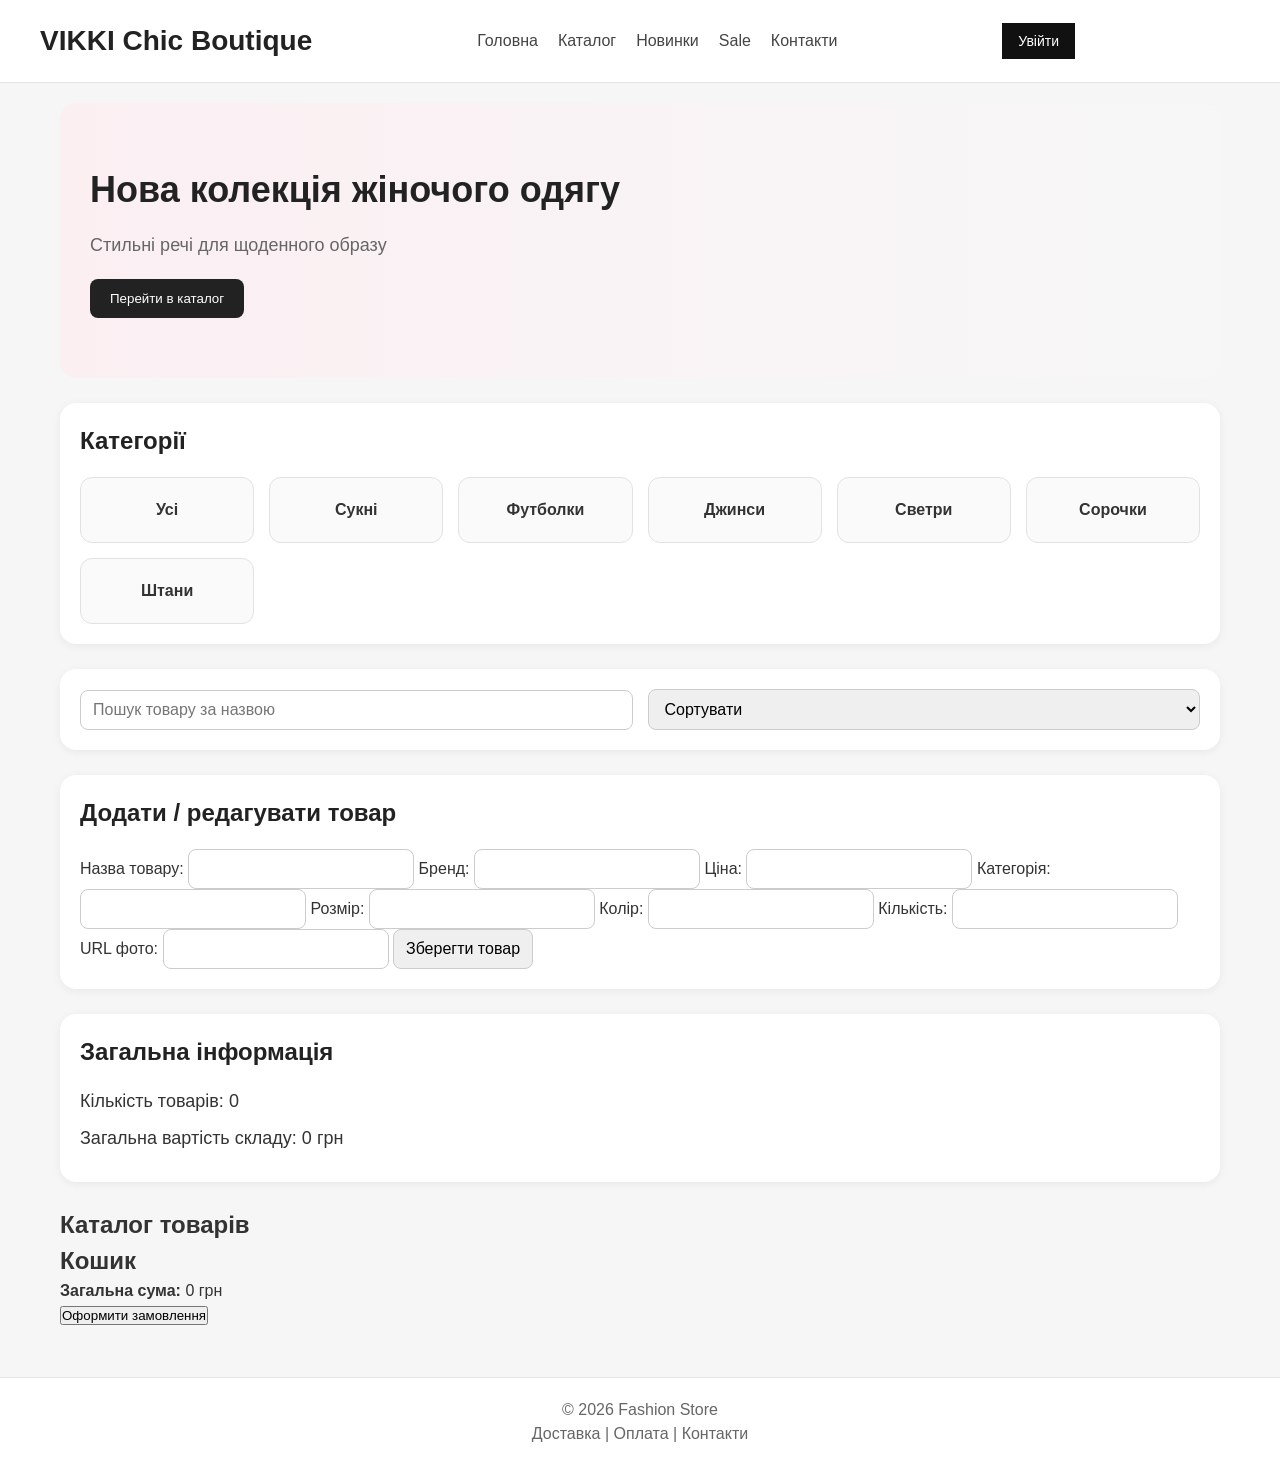
==== orders.html @ 79fd6750 "Initial frontend commit" ====
<!DOCTYPE html>
<html lang="uk">
<head>
  <meta charset="UTF-8" />
  <meta name="viewport" content="width=device-width, initial-scale=1.0" />
  <title>Мої замовлення</title>
</head>
<body>
  <h1>Мої замовлення</h1>

  <button id="logoutBtn">Вийти</button>

  <div id="ordersContainer"></div>

  <script src="./scripts/auth.js"></script>
  <script src="./scripts/orders.js"></script>
</body>
</html>
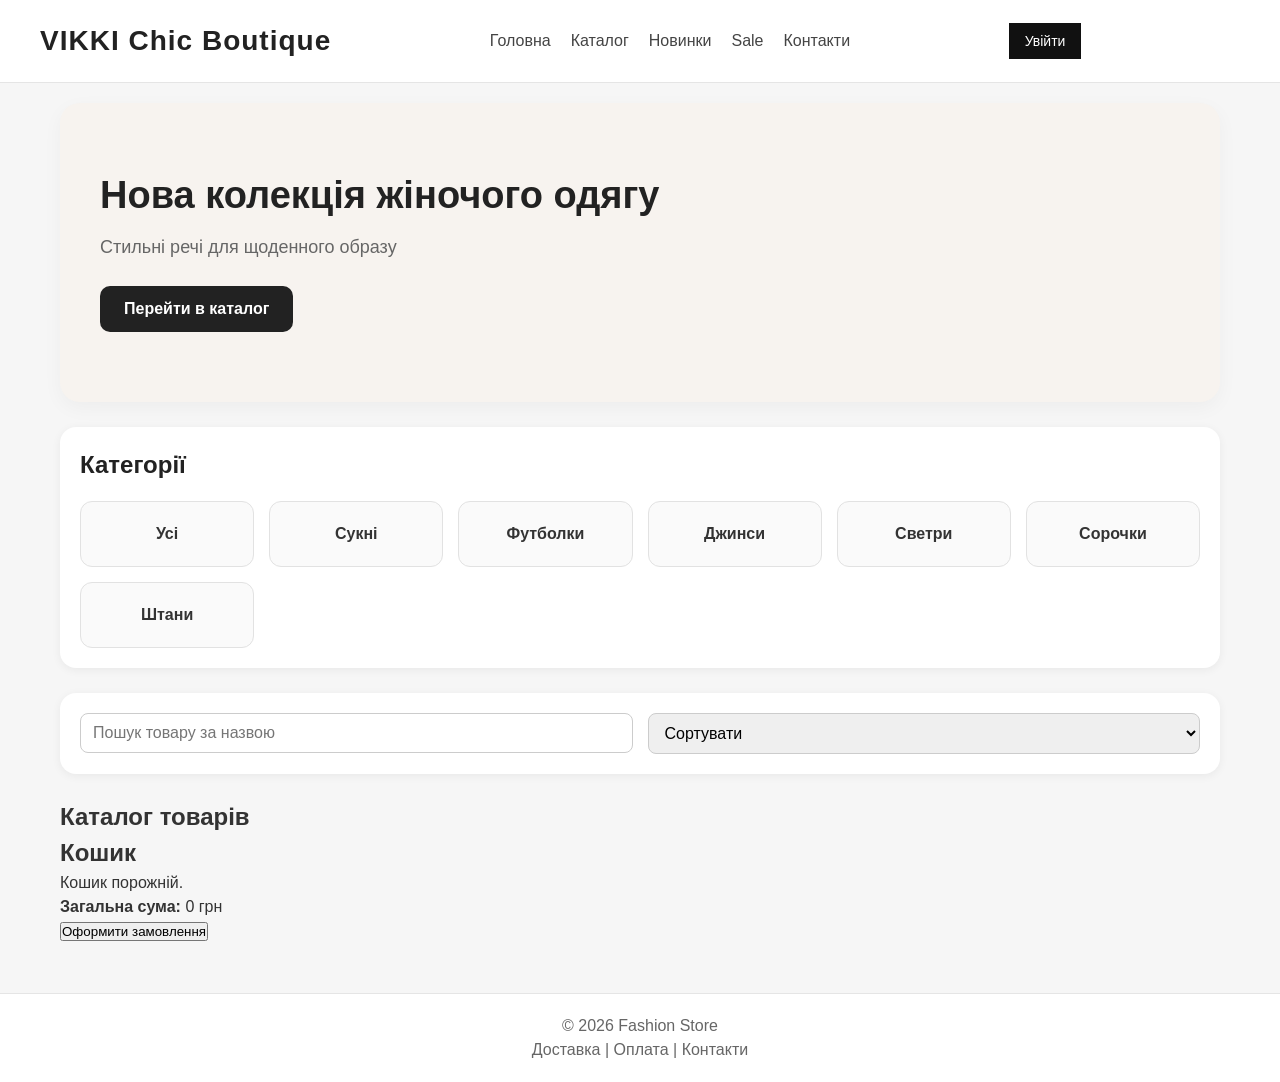
==== commit 195b3222: "refactor frontend: reorganize files, fix HTML and CSS" ====
--- a/orders.html
+++ b/orders.html
@@ -1,18 +1,18 @@
-<!DOCTYPE html>
+<!doctype html>
 <html lang="uk">
-<head>
-  <meta charset="UTF-8" />
-  <meta name="viewport" content="width=device-width, initial-scale=1.0" />
-  <title>Мої замовлення</title>
-</head>
-<body>
-  <h1>Мої замовлення</h1>
+  <head>
+    <meta charset="UTF-8" />
+    <meta name="viewport" content="width=device-width, initial-scale=1.0" />
+    <title>Мої замовлення</title>
+  </head>
+  <body>
+    <h1>Мої замовлення</h1>
 
-  <button id="logoutBtn">Вийти</button>
+    <button id="logoutBtn">Вийти</button>
 
-  <div id="ordersContainer"></div>
+    <div id="ordersContainer"></div>
 
-  <script src="./scripts/auth.js"></script>
-  <script src="./scripts/orders.js"></script>
-</body>
-</html>+    <script src="./scripts/auth.js"></script>
+    <script src="./scripts/orders.js"></script>
+  </body>
+</html>
